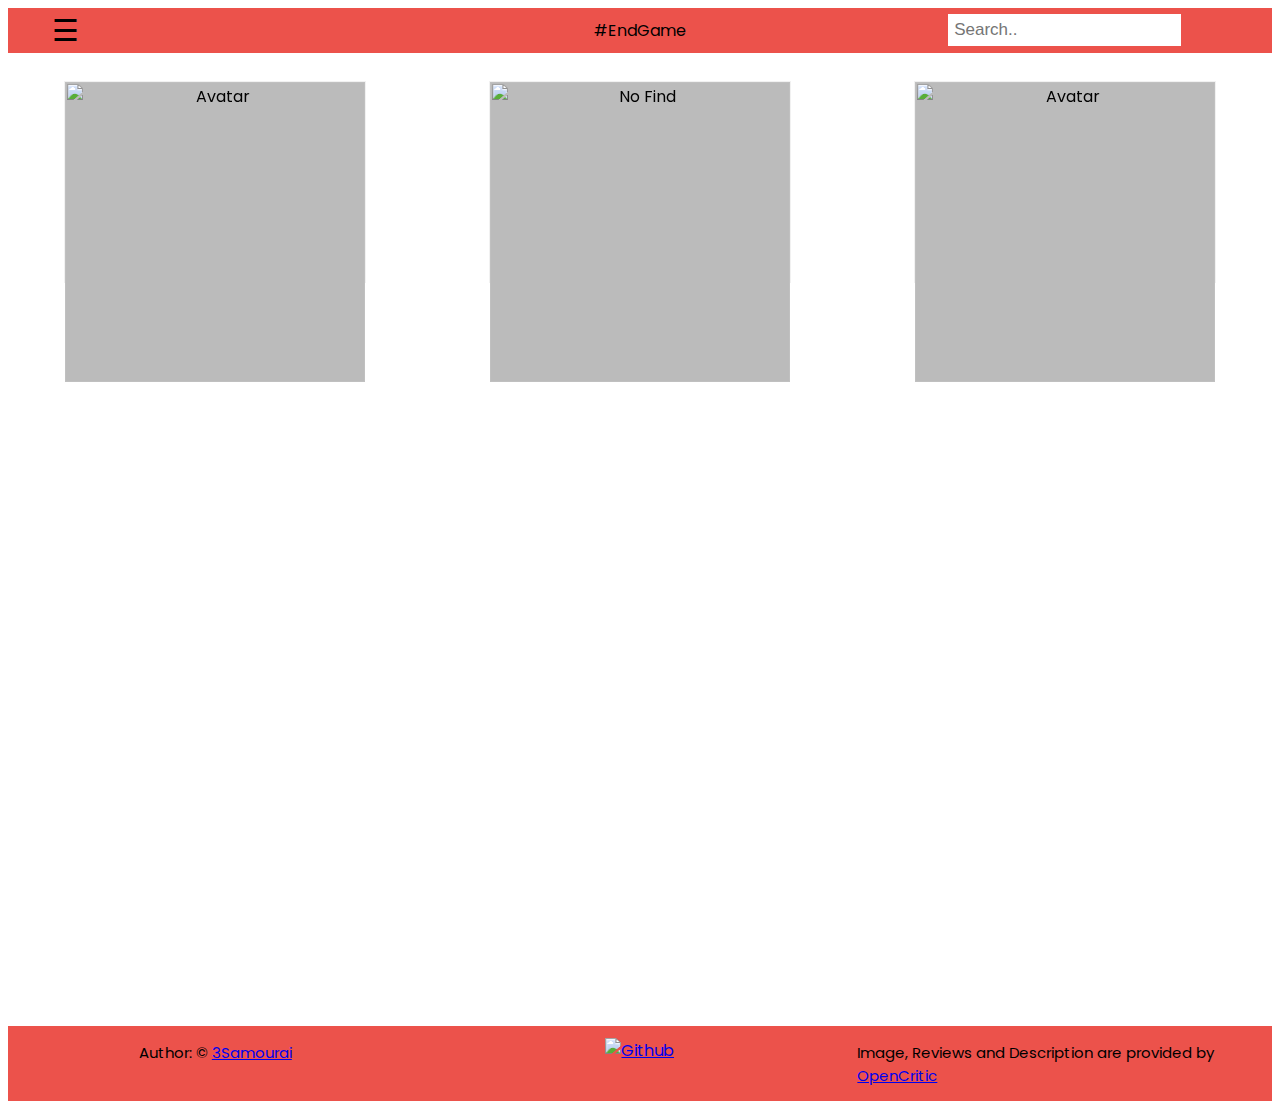
==== Console.html @ 0fd038ab "Update Console.html" ====
<html>
<head>
	<meta charset="UTF-8">
	<link rel="shortcut icon" type="image/x-icon" href="favicon.ico">
	<title>End Game - Consoles</title>
	<meta name="Description" content="Find Information About all New and Old Video Games Consoles">
	<meta name="keywords" content="Games, FlashCard, Steam, Video Games, Nintendo Switch, PS5, Xbox, Consoles">
	<meta name="apple-mobile-web-app-title" content="End Game - Consoles">
	<meta name="application-name" content="End Game - Consoles">
	 <meta name="viewport" content="height=device-height, initial-scale=0"> 
	</head>

<body>
<link href="https://fonts.googleapis.com/css2?family=Poppins:wght@300&display=swap" rel="stylesheet"> 
<style>
	
body {
	font-family: 'Poppins', sans-serif;
}

p {
	font-size: 15px;
}

.editor {
	font-size: 9px;
}
	
 input[type=text] {
  padding: 6px;
  margin-top: 6px;
  font-size: 17px;
  border: none;
}

button {
  float: right;
   margin-top: 6px;
  margin-right: 16px;
  background: #ddd;
  font-size: 17px;
  border: none;
  cursor: pointer;
}

 button:hover {
  background: #ccc;
}

footer {
	 z-index: 1;
  background-color: #EC524B;
  padding-bottom: 30px;

}

.sidenav {
  height: 100%;
  width: 0;
  position: fixed;
  z-index: 1;
  top: 0;
  left: 0;
  background-color: #111;
  overflow-x: hidden;
  transition: 0.5s;
  padding-top: 60px;
}

.sidenav a {
  padding: 8px 8px 8px 32px;
  text-decoration: none;
  font-size: 25px;
  color: #818181;
  display: block;
  transition: 0.3s;
}

.sidenav a:hover {
  color: #f1f1f1;
}

.sidenav .closebtn {
  position: absolute;
  top: 0;
  right: 25px;
  font-size: 36px;
  margin-left: 50px;
}

@media screen and (max-height: 450px) {
  .sidenav {padding-top: 15px;}
  .sidenav a {font-size: 18px;}
}

grid-container {
  display: grid;
  grid-template-columns: 1fr 1fr 1fr;
  grid-auto-rows: 45px;
  grid-gap: 10px;
}

grid-item {
  margin: auto;
}


header {
background-color: #EC524B
}
 /* The flip card container - set the width and height to whatever you want. We have added the border property to demonstrate that the flip itself goes out of the box on hover (remove perspective if you don't want the 3D effect */
.flip-card {
  background-color: transparent;
  width: 300px;
  height: 200px;
  border: 1px solid #f1f1f1;
  perspective: 1000px; /* Remove this if you don't want the 3D effect */
}

/* This container is needed to position the front and back side */
.flip-card-inner {
  position: relative;
  width: 100%;
  height: 100%;
  text-align: center;
  transition: transform 0.8s;
  transform-style: preserve-3d;
}

/* Do an horizontal flip when you move the mouse over the flip box container */
.flip-card:hover .flip-card-inner {
  transform: rotateY(180deg);
}

/* Position the front and back side */
.flip-card-front, .flip-card-back {
  position: absolute;
  width: 100%;
  height: 150%;
  -webkit-backface-visibility: hidden; /* Safari */
  backface-visibility: hidden;
}
/* Style the front side (fallback if image is missing) */
.flip-card-front {
  background-color: #bbb;
  color: black;
}
/* Style the back side */
.flip-card-back {
background-color: #2980b9;
  color: white;
  transform: rotateY(180deg);
} 
</style>
<div id="main">
<header>
<grid-container>
  <grid-item>
<span style="font-size:30px;cursor:pointer;padding-right: 300px;" onclick="openNav()">&#9776; </span>
  </grid-item>
    <grid-item>
<a>#EndGame</a>
  </grid-item>
  <grid-item>
  <form action="/End-Game/search.html">
      <input type="text" placeholder="Search.." name="search">
          </form>
</grid-item>
  </grid-container>
  </header>
<grid-container id="mainContainer" style="margin-top: 27.5px;">
<div id="mySidenav" class="sidenav">
  <a href="javascript:void(0)" class="closebtn" onclick="closeNav()">&times;</a>
     <a href="./index.html">Home</a>
  <a href="./Console.html">Console</a>
  <a href="./TopGames.html">Top Games</a>
</div>
  <grid-item>
 <div class="flip-card">
  <div class="flip-card-inner roundedImage">
    <div class="flip-card-front">
      <img id=oneIMG src="https://live.staticflickr.com/65535/50564842523_c169dd688d_c.jpg" alt="Avatar" style="width:300px;height:300px;">
    </div>
    <div class="flip-card-back" id="oneText">
   <h1 style="font-size: 25px;">PS5</h1>
      <p>11/12/20</p>
      <p>Descrption:</p>
      <p style="font-size: 12px;">The PlayStation 5 has a SDD customized for high-speed data streaming. It has a custom AMD GPU capable of ray tracing, 4K resolution display at up to 120 frames per second, 3D audio effects, and backward compatibility with most PlayStation 4.      <p>Editor:Sony</p>
    </div>
  </div>
</div>
  </grid-item> 
    <grid-item>
<div class="flip-card">
  <div class="flip-card-inner">
    <div class="flip-card-front">
      <img id=twoIMG src="https://news.xbox.com/en-us/wp-content/uploads/sites/2/2020/06/EverythingFuture_HERO.jpg?fit=1920%2C1080" alt="No Find" style="width:300px;height:300px;">
    </div>
    <div class="flip-card-back" id="twoText">
       <h1 style="font-size: 25px;">Xbox Series X</h1>
      <p>11/10/20</p>
      <p>Descrption:</p>
      <p style="font-size: 12px;">Microsoft is prioritizing hardware performance, including support for higher display resolutions (up to 8K resolution) along with frame rates, real-time ray tracing, and use of a high-speed solid-state drive to reduce loading times.</p>
            <p>Editor: Microsoft</p>

    </div>
  </div>
</div> 
  </grid-item>
  <grid-item>
<div class="flip-card">
  <div class="flip-card-inner">
    <div class="flip-card-front">
      <img  id=treeIMG src="https://www.nintendo.com/content/dam/noa/en_US/images/switch/switch-logo.svg" alt="Avatar" style="width:300px;height:300px;">
    </div>
    <div class="flip-card-back" id="treeText">
       <h1 style="font-size: 25px;">Nintendo Switch</h1>
      <p>3/3/17</p>
      <p>Descrption:</p>
      <p style="font-size: 12px;">The Nintendo Switch is a hybrid video game console, consisting of a console unit, a dock, and two Joy-Con controllers. Although it is a hybrid console, Nintendo classifies it as "a home console that you can take with you on the go".</p>
            <p>Editor: Nintendo</p>

    </div>
  </div>
</div> 
  </grid-item>
  </grid-container>
 <footer style="margin-top: 900px;">
	   <grid-container>
<grid-item>
  <p>Author: © <a href="https://github.com/3Samourai/End-Game">3Samourai</a></p>
  </grid-item>
  <grid-item name="Network Link">
  <a href="https://github.com/3Samourai/End-Game/" style="
    background: rgba(255,255,255,0);"><img src="https://raw.githubusercontent.com/3Samourai/End-Game/main/GitHub-Mark-64px.png" alt="Github" style="
    padding-top: 5px;"/></a>
  </grid-item>
  <grid-item>
  <p>Image, Reviews and Description are provided by <a href="https://opencritic.com/">OpenCritic</a></p>
  </grid-item>
  </grid-container>

</footer> 
    </div>
    
<script>
	
	/*SmartPhone Alert*/
	if(window.innerHeight > window.innerWidth){
    alert("Please use Landscape!");
}

	
	/*Start of IMG Element*/
	var  oneIMG = document.getElementById("oneIMG")
	var  twoIMG = document.getElementById("twoIMG")
	var  treeIMG = document.getElementById("treeIMG")
	var  fourIMG = document.getElementById("fourIMG")
	var  fiveIMG = document.getElementById("fiveIMG")
	var  sixIMG = document.getElementById("sixIMG")
	var  sevenIMG = document.getElementById("sevenIMG")
	var  eightIMG = document.getElementById("eightIMG")
	var  nineIMG = document.getElementById("nineIMG")
	/*End of IMG Element*/
	
	/*Start of Text Element*/
var  oneText = document.getElementById("oneText");
		var oneChild = oneText.children;
var  twoText = document.getElementById("twoText");
		var twoChild = twoText.children;
var  treeText = document.getElementById("treeText");
		var treeChild = treeText.children;
var  fourText = document.getElementById("fourText");
		var fourChild = fourText.children;
var  fiveText = document.getElementById("fiveText");
		var fiveChild = fiveText.children;
var  sixText = document.getElementById("sixText");
		var sixChild = sixText.children;
var  sevenText = document.getElementById("sevenText");
		var sevenChild = sevenText.children;
var  eightText = document.getElementById("eightText");
		var eightChild = eightText.children;
var  nineText = document.getElementById("nineText");
		var nineChild = nineText.children;
    /*End of Text Element*/



function openNav() {
  document.getElementById("mySidenav").style.width = "250px";
  document.getElementById("main").style.marginLeft = "250px";
}

function closeNav() {
  document.getElementById("mySidenav").style.width = "0";
  document.getElementById("main").style.marginLeft = "0";
} 
 /*Code of 3Samourai*/
</script>
</body>
</html>
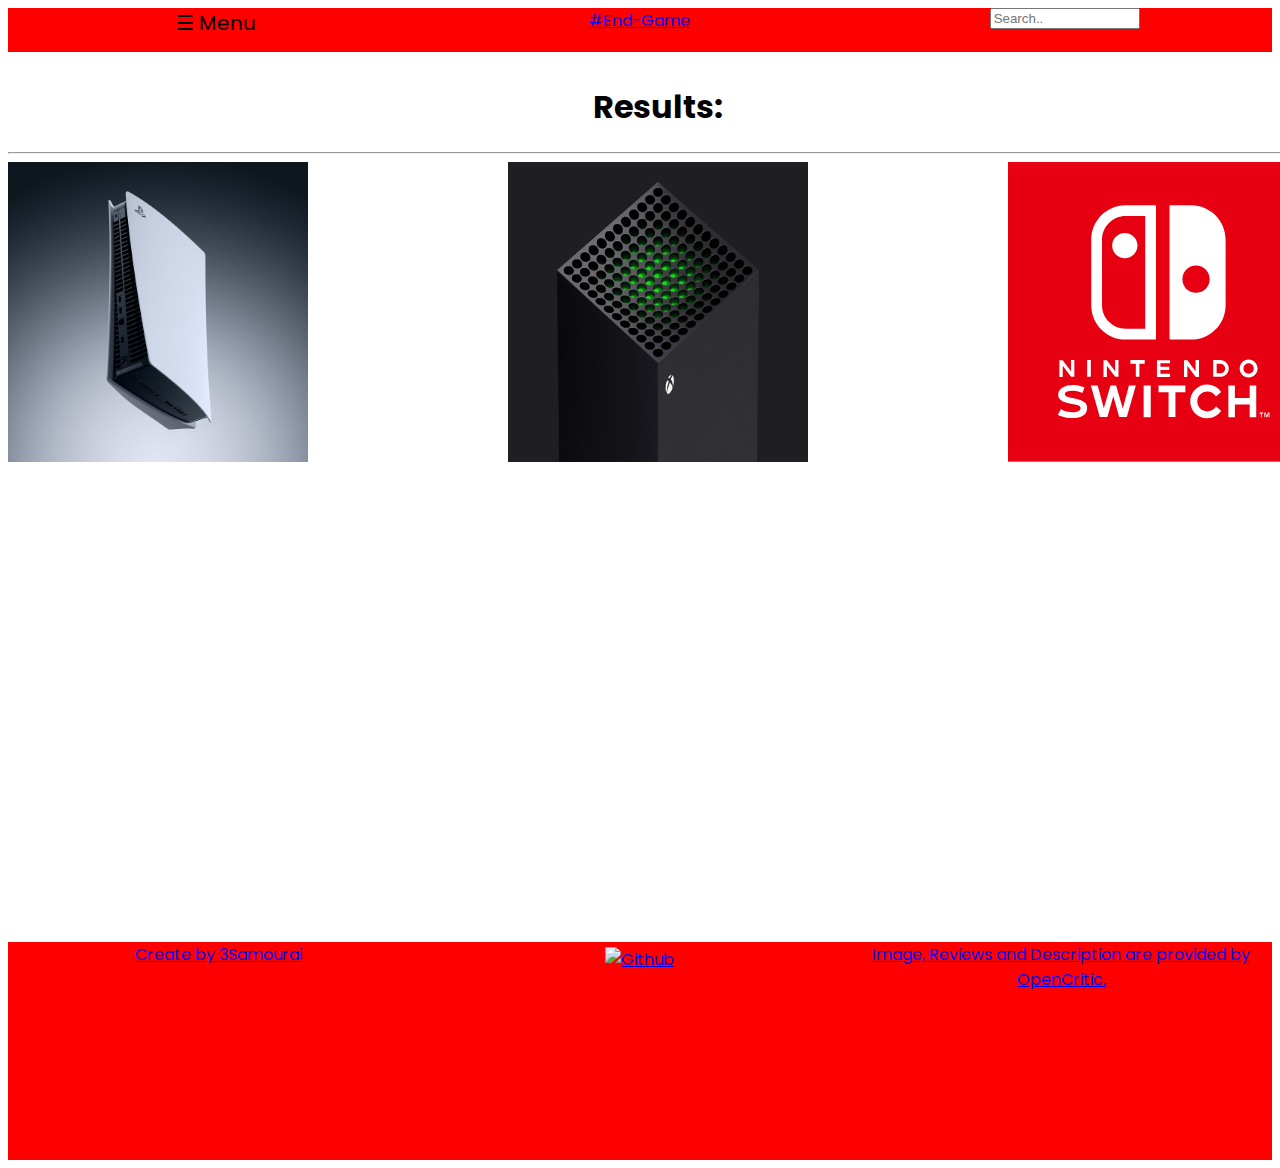
==== commit 0f6e7eeb: "Update Console.html" ====
--- a/Console.html
+++ b/Console.html
@@ -1,58 +1,178 @@
-
-<html>
+<html lang="en-US">
 <head>
-	<meta charset="UTF-8">
+  <link href="https://fonts.googleapis.com/css2?family=Poppins:wght@300&amp;display=swap" rel="stylesheet">
+  <meta name="viewport" content="width=device-width, initial-scale=1.0">
+  <meta charset="UTF-8">
+  <link rel="canonical" href="https://3samourai.github.io/End-Game/console.html">
 	<link rel="shortcut icon" type="image/x-icon" href="favicon.ico">
-	<title>End Game - Consoles</title>
-	<meta name="Description" content="Find Information About all New and Old Video Games Consoles">
-	<meta name="keywords" content="Games, FlashCard, Steam, Video Games, Nintendo Switch, PS5, Xbox, Consoles">
-	<meta name="apple-mobile-web-app-title" content="End Game - Consoles">
-	<meta name="application-name" content="End Game - Consoles">
-	 <meta name="viewport" content="height=device-height, initial-scale=0"> 
-	</head>
-
+  <title>Console Finder - End Game</title>
+  <meta name="description" content="Find Information About all New and Old Games Console">
+	<meta name="keywords" content="Games, FlashCard, Steam, Video Games, GOG, PS5, Xbox, Fortnite, video games for xbox one, video games for ps4, video games for ps4">
+	<meta name="apple-mobile-web-app-title" content="End Game">
+	<meta name="application-name" content="End Game">
+	<meta id="page-meta-twitter:title" name="twitter:title" property="twitter:title" content="#EndGame">
+	<meta id="page-meta-twitter:description" name="twitter:description" property="twitter:description" content="Find Information About all New and Old Games">
+		</head>
 <body>
-<link href="https://fonts.googleapis.com/css2?family=Poppins:wght@300&display=swap" rel="stylesheet"> 
 <style>
-	
-body {
+    body {
 	font-family: 'Poppins', sans-serif;
 }
 
-p {
-	font-size: 15px;
-}
-
-.editor {
-	font-size: 9px;
-}
-	
- input[type=text] {
-  padding: 6px;
-  margin-top: 6px;
-  font-size: 17px;
-  border: none;
-}
-
-button {
-  float: right;
-   margin-top: 6px;
-  margin-right: 16px;
-  background: #ddd;
-  font-size: 17px;
-  border: none;
-  cursor: pointer;
-}
-
- button:hover {
-  background: #ccc;
-}
-
-footer {
-	 z-index: 1;
-  background-color: #EC524B;
-  padding-bottom: 30px;
-
+.grid-container {
+  display: grid;
+  grid-template-columns: repeat(4, 1fr);
+  grid-template-rows: 0.2fr 4fr 1fr;
+  gap: 10px 10px;
+  grid-template-areas:
+    "Header Header Header Header"
+    "body body body body"
+    "footer footer footer footer";
+}
+
+.Header { 
+	grid-area: Header; 
+	background-color: red;
+}
+
+.body { 
+    grid-area: body; 
+    margin-bottom: 170px;
+}
+
+.footer { 
+  grid-area: footer; 
+  background-color: red;
+  padding: 0.7fr;
+
+  }
+
+@media screen and (max-width: 950px) {
+.grid-container {
+       grid-template-columns: 1fr;
+      grid-template-rows: 1fr;
+      grid-template-areas:
+    "Header"
+    "body"
+    "footer";
+  }
+}
+
+/*Start header*/
+.gridHeader {
+	  display: grid;
+  grid-template-columns: repeat(3, 1fr);
+  grid-template-rows: 1fr;
+  gap: 10px 10px;
+  grid-template-areas:
+    "Menu Logo Search";
+    text-align: center; 
+
+}
+
+.menu { grid-area: Menu; }
+.logo { grid-area: Logo; }
+.search { grid-area: Search; }
+
+@media screen and (max-width: 500px) {
+ .gridHeader {
+       grid-template-columns: 1fr;
+      grid-template-areas:
+    "Logo"
+    "Menu"
+    "Search";
+  }
+}
+/*End Header*/
+/*Start Body*/
+.gridBody {
+	  display: grid;
+       grid-template-columns: 1fr;
+  grid-template-rows: 1fr;
+  gap: 0px 0px;
+  grid-template-areas:
+    "Tile";
+    text-align: center; 
+
+}
+.tile { grid-area: Tile; }
+/*End Body*/
+
+/*Start Footer*/
+.gridFooter {
+	  display: grid;
+  grid-template-columns: repeat(3, 1fr);
+  grid-template-rows: 1fr;
+  gap: 0px 0px;
+  grid-template-areas:
+    "User Logo Credit";
+    text-align: center; 
+
+}
+.user { grid-area: User; }
+.credit { grid-area: Credit; }
+
+@media screen and (max-width: 500px) {
+ .gridFooter {
+       grid-template-columns: 1fr;
+      grid-template-areas:
+    "User"
+    "Logo"
+    "Credit";
+  }
+}
+/*End Footer*/
+.center {
+   display: grid;
+   place-items: center;
+}
+/*Start Tile*/
+
+.gridTile {
+	  display: grid;
+  grid-template-columns: repeat(3, 1fr);
+  grid-template-rows: 1fr;
+  gap: 200px 200px;
+  text-align: center; 
+  place-items: center;
+
+  grid-template-areas:
+    "Tile1 Tile2 Tile3"
+    "Tile4 Tile5 Tile6"
+    "Tile7 Tile8 Tile9";
+}
+.tile1 { grid-area: Tile1; }
+.tile2 { grid-area: Tile2; }
+.tile3 { grid-area: Tile3; }
+.tile4 { grid-area: Tile4; }
+.tile5 { grid-area: Tile5; }
+.tile6 { grid-area: Tile6; }
+.tile7 { grid-area: Tile7; }
+.tile8 { grid-area: Tile8; }
+.tile9 { grid-area: Tile9; }
+
+@media screen and (max-width: 950px) {
+ .gridtile {
+       grid-template-columns: 1fr;
+       grid-template-rows: 1fr;
+      grid-template-areas:
+    "Tile1"
+    "Tile2"
+    "Tile3"
+    "Tile4"
+    "Tile5"
+    "Tile6"
+    "Tile7" 
+    "Tile8"
+    "Tile9";
+  }
+}
+
+/*End Tile*/
+/*Start Menu*/
+@media screen and (max-height: 450px) {
+  .sidenav {padding-top: 15px;}
+  .sidenav a {font-size: 18px;}
 }
 
 .sidenav {
@@ -88,33 +208,22 @@
   font-size: 36px;
   margin-left: 50px;
 }
-
-@media screen and (max-height: 450px) {
-  .sidenav {padding-top: 15px;}
-  .sidenav a {font-size: 18px;}
-}
-
-grid-container {
-  display: grid;
-  grid-template-columns: 1fr 1fr 1fr;
-  grid-auto-rows: 45px;
-  grid-gap: 10px;
-}
-
-grid-item {
-  margin: auto;
-}
-
-
-header {
-background-color: #EC524B
-}
- /* The flip card container - set the width and height to whatever you want. We have added the border property to demonstrate that the flip itself goes out of the box on hover (remove perspective if you don't want the 3D effect */
+/*End Menu*/
+
+.unselectable {
+    -webkit-touch-callout: none;
+    -webkit-user-select: none;
+    -khtml-user-select: none;
+    -moz-user-select: none;
+    -ms-user-select: none;
+    user-select: none;
+}
+
+/* The flip card container - set the width and height to whatever you want. We have added the border property to demonstrate that the flip itself goes out of the box on hover (remove perspective if you don't want the 3D effect */
 .flip-card {
   background-color: transparent;
   width: 300px;
   height: 200px;
-  border: 1px solid #f1f1f1;
   perspective: 1000px; /* Remove this if you don't want the 3D effect */
 }
 
@@ -153,150 +262,98 @@
   transform: rotateY(180deg);
 } 
 </style>
-<div id="main">
-<header>
-<grid-container>
-  <grid-item>
-<span style="font-size:30px;cursor:pointer;padding-right: 300px;" onclick="openNav()">&#9776; </span>
-  </grid-item>
-    <grid-item>
-<a>#EndGame</a>
-  </grid-item>
-  <grid-item>
-  <form action="/End-Game/search.html">
-      <input type="text" placeholder="Search.." name="search">
-          </form>
-</grid-item>
-  </grid-container>
-  </header>
-<grid-container id="mainContainer" style="margin-top: 27.5px;">
-<div id="mySidenav" class="sidenav">
-  <a href="javascript:void(0)" class="closebtn" onclick="closeNav()">&times;</a>
-     <a href="./index.html">Home</a>
-  <a href="./Console.html">Console</a>
-  <a href="./TopGames.html">Top Games</a>
+<div class="grid-container">
+    <div class="Header">
+        <header class="gridHeader">
+            <a class="menu"><span onclick="openNav()" style="font-size: 20px;" class="unselectable">&#9776; Menu </span>
+        </a>
+            <a class="logo" href="https://3samourai.github.io/End-Game/">#End-Game</a>
+            <form class="search" action="/End-Game/search.html">
+          <input style="width: 150px;"
+          type="text" placeholder="Search.." name="search">
+              </form>
+      </header>
+      <div id="mySidenav" class="sidenav">
+        <a href="javascript:void(0)" class="closebtn" onclick="closeNav()">&times;</a>
+          <a href="./index.html">Home</a>
+        <a href="./Console.html">Console</a>
+        <a href="./TopGames.html">Top Games</a>
+       </div>
+    </div>
+    <div class="body">
+        <div class="gridBody">
+            <div class="tile">
+                <h1 class="center"><bold>Results: </bold></h1>
+                <hr class="rounded"/>
+          <div class="gridTile "> 
+            <div class="flip-card tile1">
+                <div class="flip-card-inner roundedImage">
+                  <div class="flip-card-front">
+                    <img id=oneIMG alt="Loading" style="width:300px;height:300px;" src="/icon/ps5.jpg">
+                  </div>
+                  <div class="flip-card-back" id="oneText">
+                 <h1 style="font-size: 25px;">PS5</h1>
+                 <p>11/12/20</p>
+                 <p>Descrption:</p>
+                    <p style="font-size: 12px;">The PlayStation 5 has a SDD customized for high-speed data streaming. It has a custom AMD GPU capable of ray tracing, 4K resolution display at up to 120 frames per second, 3D audio effects, and backward compatibility with most PlayStation 4.      
+                    <p>Editor:Sony</p>
+
+                  </div>
+                </div>
+              </div>
+              <div class="flip-card tile2">
+                <div class="flip-card-inner roundedImage">
+                  <div class="flip-card-front">
+                    <img id=twoIMG alt="Loading" style="width:300px;height:300px;" src="/icon/xsx.jpg">
+                  </div>
+                  <div class="flip-card-back" id="twoText">
+                    <h1 style="font-size: 25px;">Xbox Series X</h1>
+                    <p>11/10/20</p>
+                    <p>Descrption:</p>
+                    <p style="font-size: 12px;">Microsoft is prioritizing hardware performance, including support for higher display resolutions (up to 8K resolution) along with frame rates, real-time ray tracing, and use of a high-speed solid-state drive to reduce loading times.</p>
+                          <p>Editor: Microsoft</p>
+                  </div>
+                </div>
+              </div>
+              <div class="flip-card tile3">
+                <div class="flip-card-inner roundedImage">
+                  <div class="flip-card-front">
+                    <img id=treeIMG alt="Loading" style="width:300px;height:300px;" src="/icon/switch.svg">
+                  </div>
+                  <div class="flip-card-back" id="treeText">
+                    <h1 style="font-size: 25px;">Nintendo Switch</h1>
+                    <p>3/3/17</p>
+                    <p>Descrption:</p>
+                    <p style="font-size: 12px;">The Nintendo Switch is a hybrid video game console, consisting of a console unit, a dock, and two Joy-Con controllers. Although it is a hybrid console, Nintendo classifies it as "a home console that you can take with you on the go".</p>
+                          <p>Editor: Nintendo</p>
+              
+                  </div>
+                </div>
+              </div>
+            </div>
+            </div>
+            
+            </div>
+         
+            </div>
+            <div class="footer">
+                <footer class="gridFooter">
+                     <a class="user" href="https://github.com/3Samourai/">Create by 3Samourai</a>
+                     <a href="https://github.com/3Samourai/End-Game/" class="logo" style="
+              background: rgba(255,255,255,0);"><img src="https://raw.githubusercontent.com/3Samourai/End-Game/main/GitHub-Mark-64px.png" alt="Github" style="
+              padding-top: 5px;"/></a>
+                    <a class="credit" href="https://opencritic.com/">Image, Reviews and Description are provided by OpenCritic.</a>
+            </div>
 </div>
-  <grid-item>
- <div class="flip-card">
-  <div class="flip-card-inner roundedImage">
-    <div class="flip-card-front">
-      <img id=oneIMG src="https://live.staticflickr.com/65535/50564842523_c169dd688d_c.jpg" alt="Avatar" style="width:300px;height:300px;">
-    </div>
-    <div class="flip-card-back" id="oneText">
-   <h1 style="font-size: 25px;">PS5</h1>
-      <p>11/12/20</p>
-      <p>Descrption:</p>
-      <p style="font-size: 12px;">The PlayStation 5 has a SDD customized for high-speed data streaming. It has a custom AMD GPU capable of ray tracing, 4K resolution display at up to 120 frames per second, 3D audio effects, and backward compatibility with most PlayStation 4.      <p>Editor:Sony</p>
-    </div>
-  </div>
-</div>
-  </grid-item> 
-    <grid-item>
-<div class="flip-card">
-  <div class="flip-card-inner">
-    <div class="flip-card-front">
-      <img id=twoIMG src="https://news.xbox.com/en-us/wp-content/uploads/sites/2/2020/06/EverythingFuture_HERO.jpg?fit=1920%2C1080" alt="No Find" style="width:300px;height:300px;">
-    </div>
-    <div class="flip-card-back" id="twoText">
-       <h1 style="font-size: 25px;">Xbox Series X</h1>
-      <p>11/10/20</p>
-      <p>Descrption:</p>
-      <p style="font-size: 12px;">Microsoft is prioritizing hardware performance, including support for higher display resolutions (up to 8K resolution) along with frame rates, real-time ray tracing, and use of a high-speed solid-state drive to reduce loading times.</p>
-            <p>Editor: Microsoft</p>
-
-    </div>
-  </div>
-</div> 
-  </grid-item>
-  <grid-item>
-<div class="flip-card">
-  <div class="flip-card-inner">
-    <div class="flip-card-front">
-      <img  id=treeIMG src="https://www.nintendo.com/content/dam/noa/en_US/images/switch/switch-logo.svg" alt="Avatar" style="width:300px;height:300px;">
-    </div>
-    <div class="flip-card-back" id="treeText">
-       <h1 style="font-size: 25px;">Nintendo Switch</h1>
-      <p>3/3/17</p>
-      <p>Descrption:</p>
-      <p style="font-size: 12px;">The Nintendo Switch is a hybrid video game console, consisting of a console unit, a dock, and two Joy-Con controllers. Although it is a hybrid console, Nintendo classifies it as "a home console that you can take with you on the go".</p>
-            <p>Editor: Nintendo</p>
-
-    </div>
-  </div>
-</div> 
-  </grid-item>
-  </grid-container>
- <footer style="margin-top: 900px;">
-	   <grid-container>
-<grid-item>
-  <p>Author: © <a href="https://github.com/3Samourai/End-Game">3Samourai</a></p>
-  </grid-item>
-  <grid-item name="Network Link">
-  <a href="https://github.com/3Samourai/End-Game/" style="
-    background: rgba(255,255,255,0);"><img src="https://raw.githubusercontent.com/3Samourai/End-Game/main/GitHub-Mark-64px.png" alt="Github" style="
-    padding-top: 5px;"/></a>
-  </grid-item>
-  <grid-item>
-  <p>Image, Reviews and Description are provided by <a href="https://opencritic.com/">OpenCritic</a></p>
-  </grid-item>
-  </grid-container>
-
-</footer> 
-    </div>
-    
 <script>
-	
-	/*SmartPhone Alert*/
-	if(window.innerHeight > window.innerWidth){
-    alert("Please use Landscape!");
-}
-
-	
-	/*Start of IMG Element*/
-	var  oneIMG = document.getElementById("oneIMG")
-	var  twoIMG = document.getElementById("twoIMG")
-	var  treeIMG = document.getElementById("treeIMG")
-	var  fourIMG = document.getElementById("fourIMG")
-	var  fiveIMG = document.getElementById("fiveIMG")
-	var  sixIMG = document.getElementById("sixIMG")
-	var  sevenIMG = document.getElementById("sevenIMG")
-	var  eightIMG = document.getElementById("eightIMG")
-	var  nineIMG = document.getElementById("nineIMG")
-	/*End of IMG Element*/
-	
-	/*Start of Text Element*/
-var  oneText = document.getElementById("oneText");
-		var oneChild = oneText.children;
-var  twoText = document.getElementById("twoText");
-		var twoChild = twoText.children;
-var  treeText = document.getElementById("treeText");
-		var treeChild = treeText.children;
-var  fourText = document.getElementById("fourText");
-		var fourChild = fourText.children;
-var  fiveText = document.getElementById("fiveText");
-		var fiveChild = fiveText.children;
-var  sixText = document.getElementById("sixText");
-		var sixChild = sixText.children;
-var  sevenText = document.getElementById("sevenText");
-		var sevenChild = sevenText.children;
-var  eightText = document.getElementById("eightText");
-		var eightChild = eightText.children;
-var  nineText = document.getElementById("nineText");
-		var nineChild = nineText.children;
-    /*End of Text Element*/
-
-
-
-function openNav() {
-  document.getElementById("mySidenav").style.width = "250px";
-  document.getElementById("main").style.marginLeft = "250px";
-}
-
-function closeNav() {
-  document.getElementById("mySidenav").style.width = "0";
-  document.getElementById("main").style.marginLeft = "0";
-} 
- /*Code of 3Samourai*/
+ function openNav() {
+    document.getElementById("mySidenav").style.width = "250px";
+    document.getElementById("main").style.marginLeft = "250px";
+  }
+  
+  function closeNav() {
+    document.getElementById("mySidenav").style.width = "0";
+    document.getElementById("main").style.marginLeft = "0";
+  } 
 </script>
 </body>
-</html>
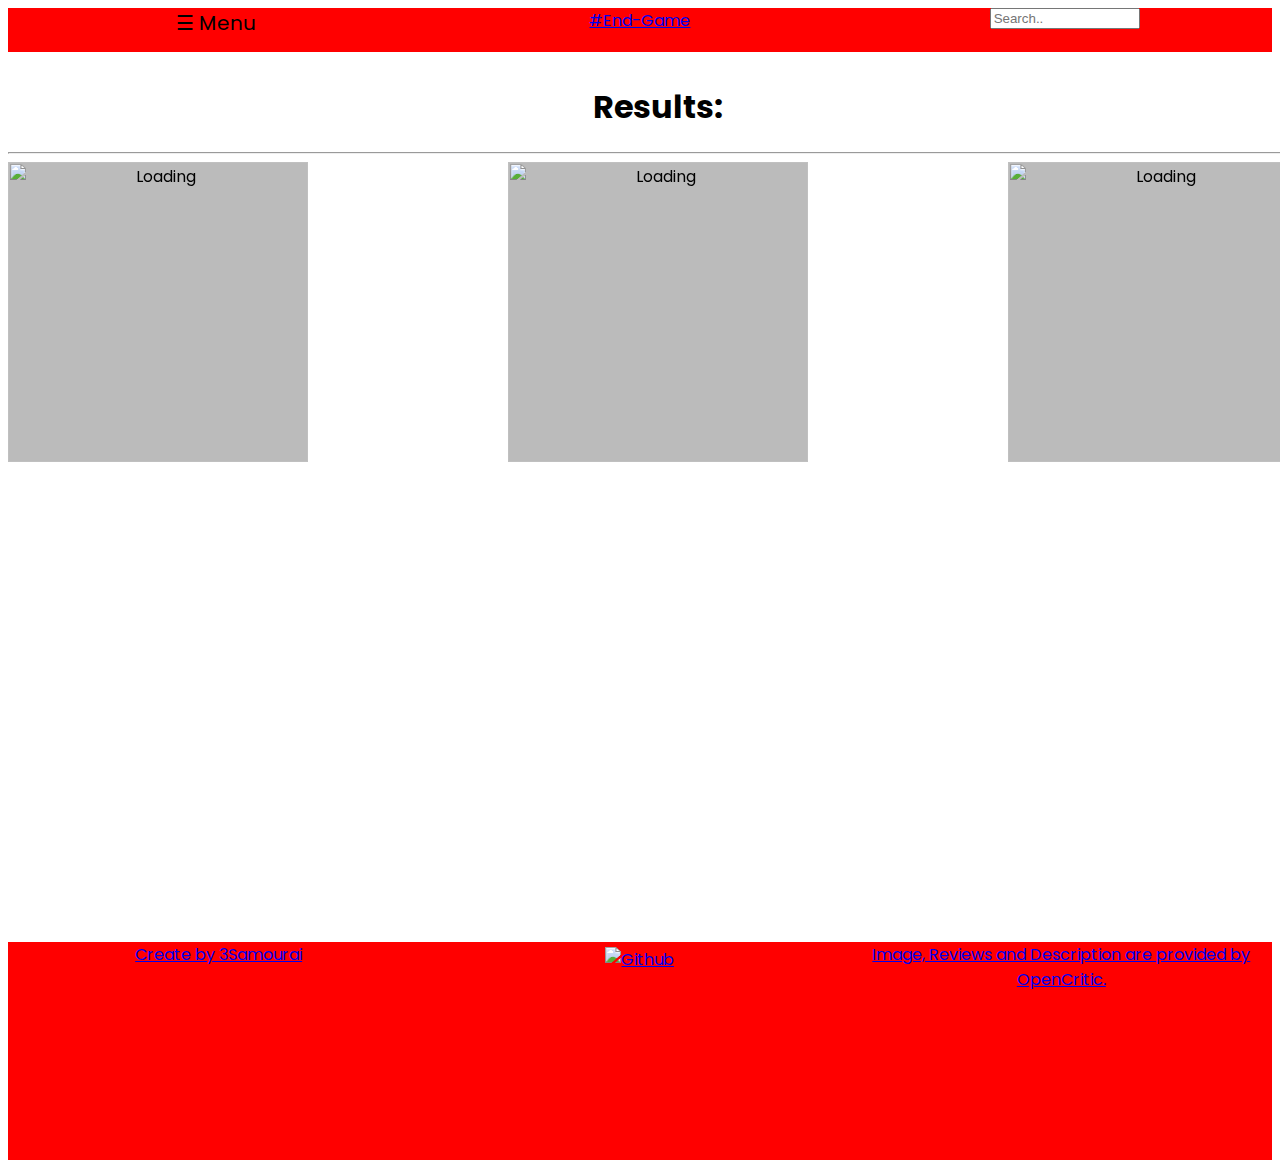
==== commit 1c0448b3: "Update Console.html" ====
--- a/Console.html
+++ b/Console.html
@@ -289,7 +289,7 @@
             <div class="flip-card tile1">
                 <div class="flip-card-inner roundedImage">
                   <div class="flip-card-front">
-                    <img id=oneIMG alt="Loading" style="width:300px;height:300px;" src="/icon/ps5.jpg">
+                    <img id=oneIMG alt="Loading" style="width:300px;height:300px;" src="End-Game/icon/ps5.jpg">
                   </div>
                   <div class="flip-card-back" id="oneText">
                  <h1 style="font-size: 25px;">PS5</h1>
@@ -304,7 +304,7 @@
               <div class="flip-card tile2">
                 <div class="flip-card-inner roundedImage">
                   <div class="flip-card-front">
-                    <img id=twoIMG alt="Loading" style="width:300px;height:300px;" src="/icon/xsx.jpg">
+                    <img id=twoIMG alt="Loading" style="width:300px;height:300px;" src="End-Game/icon/xsx.jpg">
                   </div>
                   <div class="flip-card-back" id="twoText">
                     <h1 style="font-size: 25px;">Xbox Series X</h1>
@@ -318,7 +318,7 @@
               <div class="flip-card tile3">
                 <div class="flip-card-inner roundedImage">
                   <div class="flip-card-front">
-                    <img id=treeIMG alt="Loading" style="width:300px;height:300px;" src="/icon/switch.svg">
+                    <img id=treeIMG alt="Loading" style="width:300px;height:300px;" src="End-Game/icon/switch.svg">
                   </div>
                   <div class="flip-card-back" id="treeText">
                     <h1 style="font-size: 25px;">Nintendo Switch</h1>
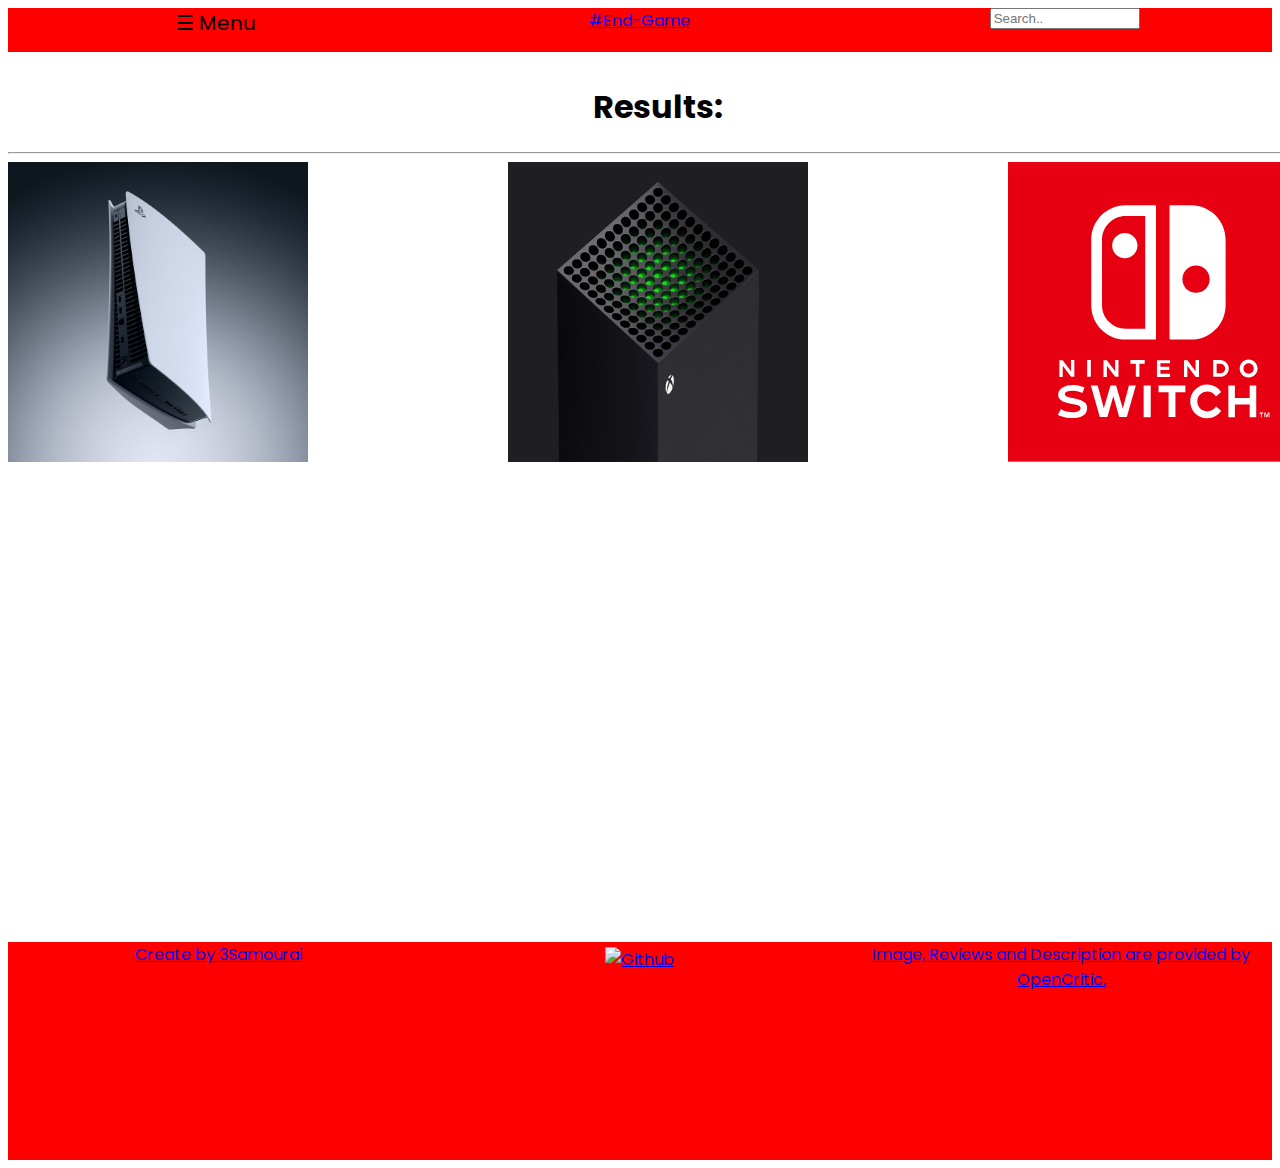
==== commit 672f904e: "Update Console.html" ====
--- a/Console.html
+++ b/Console.html
@@ -289,7 +289,7 @@
             <div class="flip-card tile1">
                 <div class="flip-card-inner roundedImage">
                   <div class="flip-card-front">
-                    <img id=oneIMG alt="Loading" style="width:300px;height:300px;" src="End-Game/icon/ps5.jpg">
+                    <img id=oneIMG alt="Loading" style="width:300px;height:300px;" src="icon/ps5.jpg">
                   </div>
                   <div class="flip-card-back" id="oneText">
                  <h1 style="font-size: 25px;">PS5</h1>
@@ -304,7 +304,7 @@
               <div class="flip-card tile2">
                 <div class="flip-card-inner roundedImage">
                   <div class="flip-card-front">
-                    <img id=twoIMG alt="Loading" style="width:300px;height:300px;" src="End-Game/icon/xsx.jpg">
+                    <img id=twoIMG alt="Loading" style="width:300px;height:300px;" src="icon/xsx.jpg">
                   </div>
                   <div class="flip-card-back" id="twoText">
                     <h1 style="font-size: 25px;">Xbox Series X</h1>
@@ -318,7 +318,7 @@
               <div class="flip-card tile3">
                 <div class="flip-card-inner roundedImage">
                   <div class="flip-card-front">
-                    <img id=treeIMG alt="Loading" style="width:300px;height:300px;" src="End-Game/icon/switch.svg">
+                    <img id=treeIMG alt="Loading" style="width:300px;height:300px;" src="icon/switch.svg">
                   </div>
                   <div class="flip-card-back" id="treeText">
                     <h1 style="font-size: 25px;">Nintendo Switch</h1>
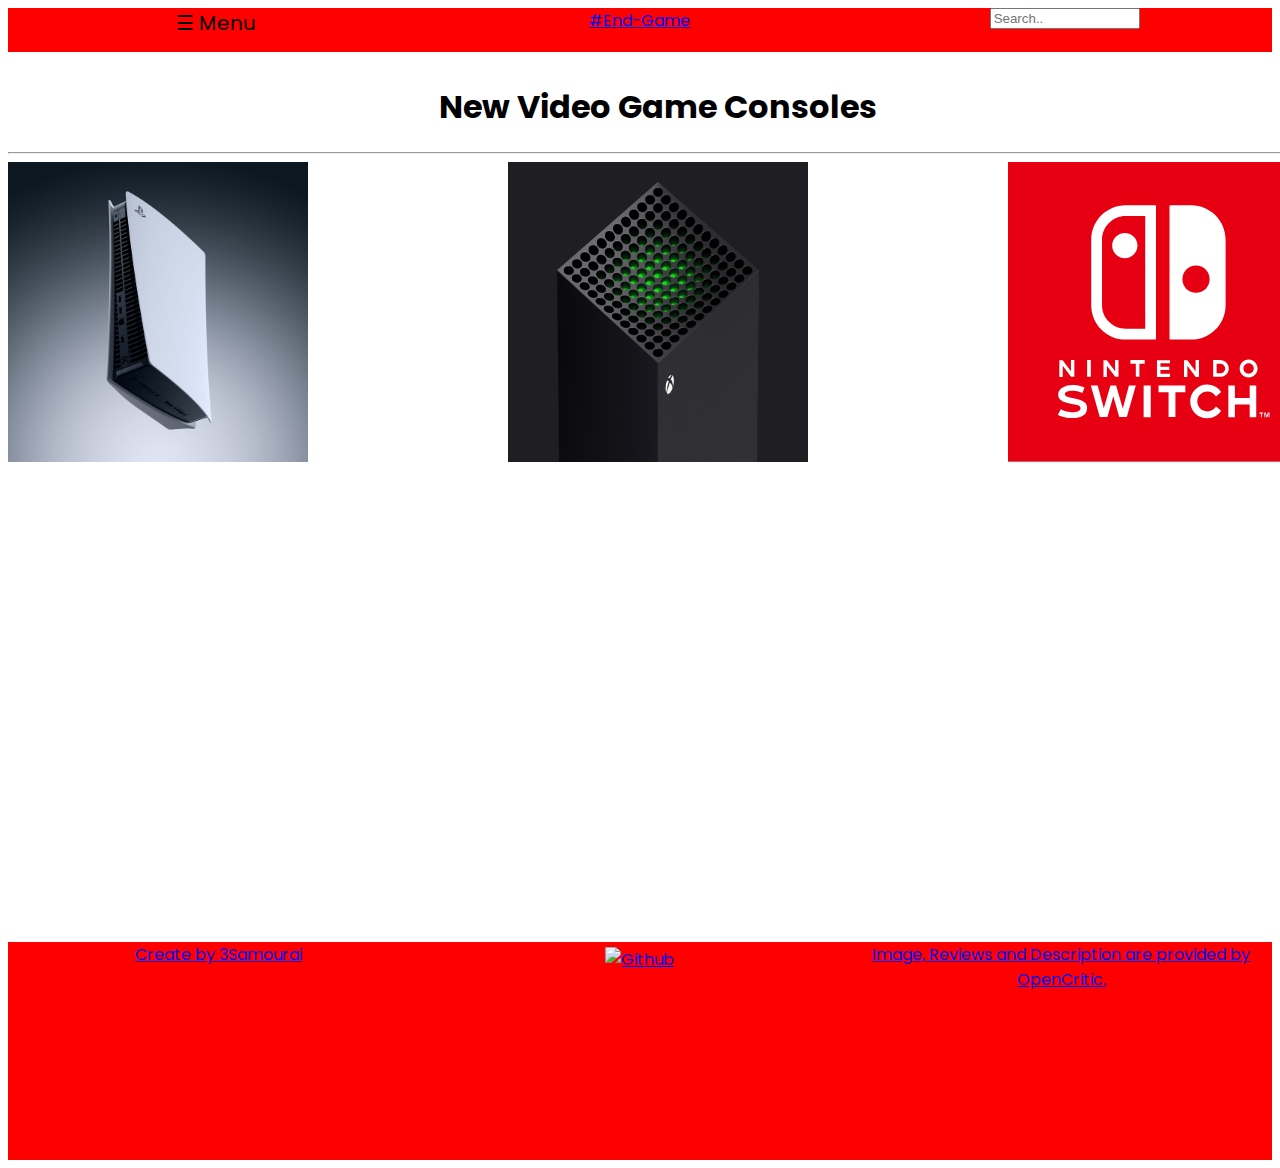
==== commit 2fbcfeb7: "Update Console.html" ====
--- a/Console.html
+++ b/Console.html
@@ -283,7 +283,7 @@
     <div class="body">
         <div class="gridBody">
             <div class="tile">
-                <h1 class="center"><bold>Results: </bold></h1>
+                <h1 class="center"><bold>New Video Game Consoles</bold></h1>
                 <hr class="rounded"/>
           <div class="gridTile "> 
             <div class="flip-card tile1">
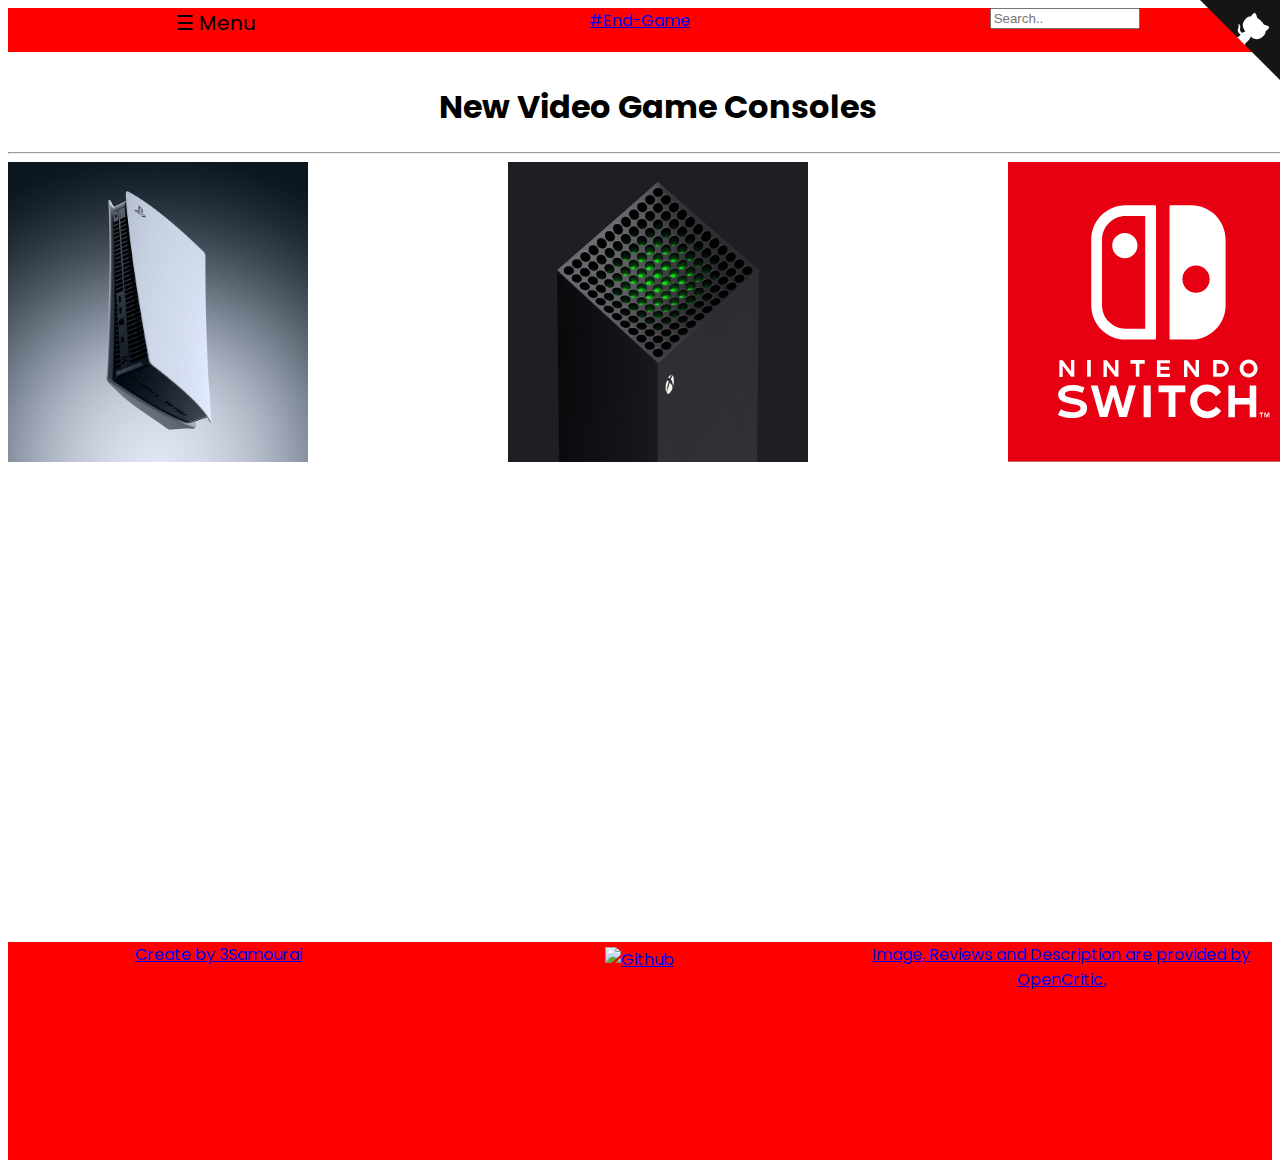
==== commit bfffc6a4: "Update Console.html" ====
--- a/Console.html
+++ b/Console.html
@@ -3,15 +3,15 @@
   <link href="https://fonts.googleapis.com/css2?family=Poppins:wght@300&amp;display=swap" rel="stylesheet">
   <meta name="viewport" content="width=device-width, initial-scale=1.0">
   <meta charset="UTF-8">
-  <link rel="canonical" href="https://3samourai.github.io/End-Game/console.html">
+  <link rel="canonical" href="https://3samourai.github.io/End-Game/Console.html">
 	<link rel="shortcut icon" type="image/x-icon" href="favicon.ico">
   <title>Console Finder - End Game</title>
-  <meta name="description" content="Find Information About all New and Old Games Console">
+  	<meta name="description" content="Find Information About all New and Old Games Console in The Console Finder">
 	<meta name="keywords" content="Games, FlashCard, Steam, Video Games, GOG, PS5, Xbox, Fortnite, video games for xbox one, video games for ps4, video games for ps4">
-	<meta name="apple-mobile-web-app-title" content="End Game">
-	<meta name="application-name" content="End Game">
+	<meta name="apple-mobile-web-app-title" content="End Game - Console Finder">
+	<meta name="application-name" content="End Game - Console Finder">
 	<meta id="page-meta-twitter:title" name="twitter:title" property="twitter:title" content="#EndGame">
-	<meta id="page-meta-twitter:description" name="twitter:description" property="twitter:description" content="Find Information About all New and Old Games">
+	<meta id="page-meta-twitter:description" name="twitter:description" property="twitter:description" content="Find Information About all New and Old Games Console">
 		</head>
 <body>
 <style>
@@ -345,6 +345,7 @@
                     <a class="credit" href="https://opencritic.com/">Image, Reviews and Description are provided by OpenCritic.</a>
             </div>
 </div>
+		<a href="https://github.com/3Samourai/End-Game/" class="github-corner" aria-label="View source on GitHub"><svg width="80" height="80" viewBox="0 0 250 250" style="fill:#151513; color:#fff; position: absolute; top: 0; border: 0; right: 0;" aria-hidden="true"><path d="M0,0 L115,115 L130,115 L142,142 L250,250 L250,0 Z"></path><path d="M128.3,109.0 C113.8,99.7 119.0,89.6 119.0,89.6 C122.0,82.7 120.5,78.6 120.5,78.6 C119.2,72.0 123.4,76.3 123.4,76.3 C127.3,80.9 125.5,87.3 125.5,87.3 C122.9,97.6 130.6,101.9 134.4,103.2" fill="currentColor" style="transform-origin: 130px 106px;" class="octo-arm"></path><path d="M115.0,115.0 C114.9,115.1 118.7,116.5 119.8,115.4 L133.7,101.6 C136.9,99.2 139.9,98.4 142.2,98.6 C133.8,88.0 127.5,74.4 143.8,58.0 C148.5,53.4 154.0,51.2 159.7,51.0 C160.3,49.4 163.2,43.6 171.4,40.1 C171.4,40.1 176.1,42.5 178.8,56.2 C183.1,58.6 187.2,61.8 190.9,65.4 C194.5,69.0 197.7,73.2 200.1,77.6 C213.8,80.2 216.3,84.9 216.3,84.9 C212.7,93.1 206.9,96.0 205.4,96.6 C205.1,102.4 203.0,107.8 198.3,112.5 C181.9,128.9 168.3,122.5 157.7,114.1 C157.9,116.9 156.7,120.9 152.7,124.9 L141.0,136.5 C139.8,137.7 141.6,141.9 141.8,141.8 Z" fill="currentColor" class="octo-body"></path></svg></a><style>.github-corner:hover .octo-arm{animation:octocat-wave 560ms ease-in-out}@keyframes octocat-wave{0%,100%{transform:rotate(0)}20%,60%{transform:rotate(-25deg)}40%,80%{transform:rotate(10deg)}}@media (max-width:500px){.github-corner:hover .octo-arm{animation:none}.github-corner .octo-arm{animation:octocat-wave 560ms ease-in-out}}</style>
 <script>
  function openNav() {
     document.getElementById("mySidenav").style.width = "250px";
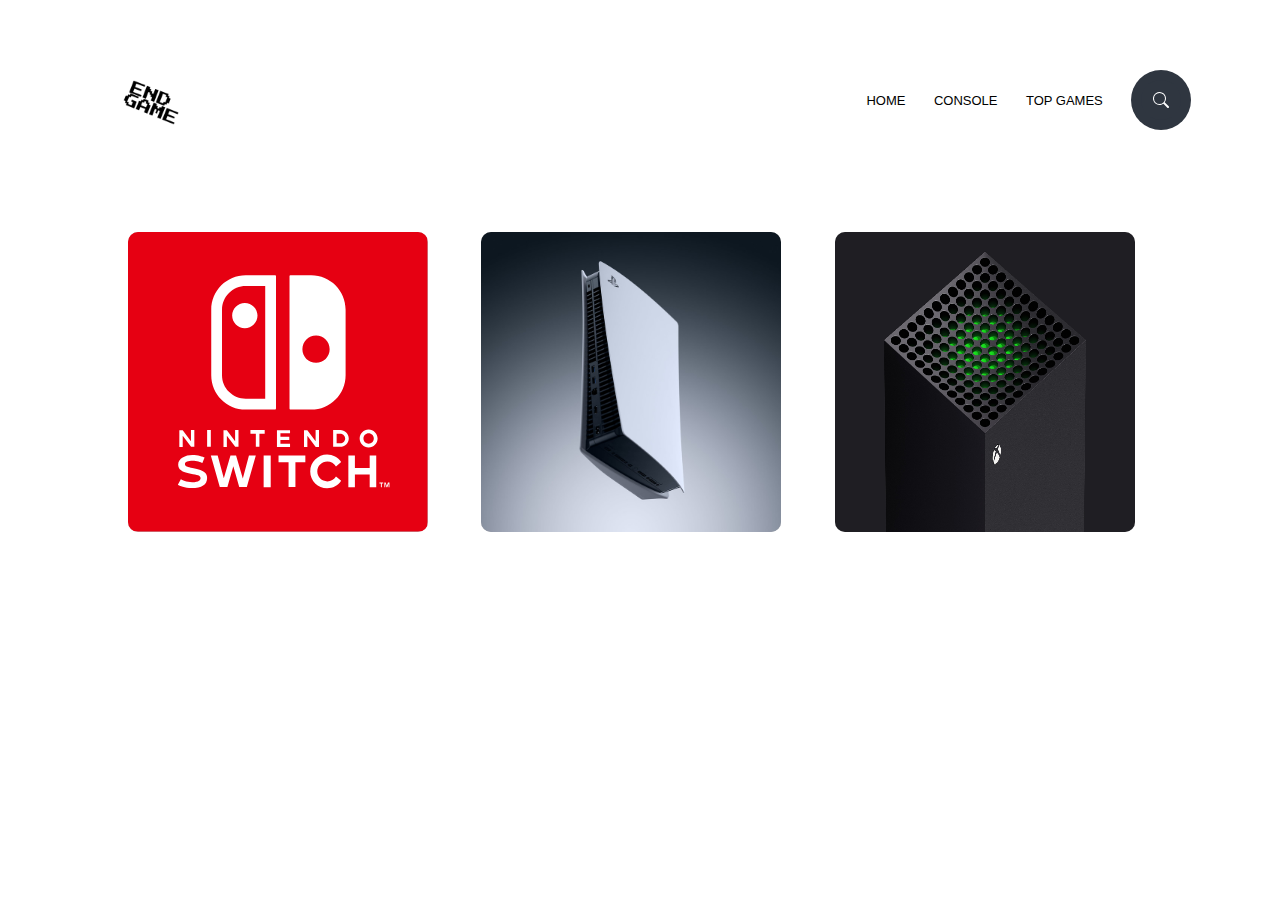
==== commit 23103f8e: "New UI" ====
--- a/Console.html
+++ b/Console.html
@@ -1,360 +1,130 @@
 <html lang="en-US">
-<head>
-  <link href="https://fonts.googleapis.com/css2?family=Poppins:wght@300&amp;display=swap" rel="stylesheet">
-  <meta name="viewport" content="width=device-width, initial-scale=1.0">
-  <meta charset="UTF-8">
-  <link rel="canonical" href="https://3samourai.github.io/End-Game/Console.html">
-	<link rel="shortcut icon" type="image/x-icon" href="favicon.ico">
-  <title>Console Finder - End Game</title>
-  	<meta name="description" content="Find Information About all New and Old Games Console in The Console Finder">
-	<meta name="keywords" content="Games, FlashCard, Steam, Video Games, GOG, PS5, Xbox, Fortnite, video games for xbox one, video games for ps4, video games for ps4">
-	<meta name="apple-mobile-web-app-title" content="End Game - Console Finder">
-	<meta name="application-name" content="End Game - Console Finder">
-	<meta id="page-meta-twitter:title" name="twitter:title" property="twitter:title" content="#EndGame">
-	<meta id="page-meta-twitter:description" name="twitter:description" property="twitter:description" content="Find Information About all New and Old Games Console">
-		</head>
-<body>
-<style>
-    body {
-	font-family: 'Poppins', sans-serif;
-}
+    <head>
+      <meta charset="UTF-8">
+       <link rel="stylesheet" href="style.css">
+       <meta name="viewport" content="width=device-width, initial-scale=1">
+       <title>End Game - Game Console Database</title>
+        <!--SEO-->
+        <link rel="canonical" href="https://3samourai.github.io/End-Game/Console.html">
+        <link rel="shortcut icon" type="image/x-icon" href="favicon.ico">
+        <meta name="description" content="End-Game - Video Game Console Data Base">
+        <meta name="apple-mobile-web-app-title" content="End Game">
+        <meta name="application-name" content="End Game">
+        <meta name="google-site-verification" content="1u_g1cG-B9VNASDMyJC4fxvvacjHmabK_TaCzDFydlw" />
+        <meta id="page-meta-twitter:title" name="twitter:title" property="twitter:title" content="#EndGame">
+        <meta id="page-meta-twitter:description" name="twitter:description" property="twitter:description" content="End-Game - Video Game Console Data Base #EndGame">
+        <!--End SEO-->
+    </head>
+   <body>
+       <section class="header-no-home">
+           <nav>
+               <a href="index.html"><img src="./img/EndGame.png"></a>
+               <div class="nav-links" id="nav-links">
+                   <!--Close Phone Menu-->
+                   <svg xmlns="http://www.w3.org/2000/svg" width="16" height="16" fill="currentColor" class="bi bi-x" viewBox="0 0 16 16" onclick="hideMenu()">
+                       <path d="M4.646 4.646a.5.5 0 0 1 .708 0L8 7.293l2.646-2.647a.5.5 0 0 1 .708.708L8.707 8l2.647 2.646a.5.5 0 0 1-.708.708L8 8.707l-2.646 2.647a.5.5 0 0 1-.708-.708L7.293 8 4.646 5.354a.5.5 0 0 1 0-.708z"/>
+                     </svg>
+                   <ul>
+                       <li><a href="./index.html">HOME</a></li>
+                       <li><a href="./Console.html">CONSOLE</a></li>
+                       <li><a href="./search.html">TOP GAMES</a></li>
+                       <li>
+                       <div class="search-box">
+                           <input type="text" id="search-txt" class="search-txt" placeholder="Search..."/>
+                           <a class="search-btn">
+                            <svg xmlns="http://www.w3.org/2000/svg" width="16" height="16" fill="white" class="bi bi-search" viewBox="0 0 16 16">
+                                <path d="M11.742 10.344a6.5 6.5 0 1 0-1.397 1.398h-.001c.03.04.062.078.098.115l3.85 3.85a1 1 0 0 0 1.415-1.414l-3.85-3.85a1.007 1.007 0 0 0-.115-.1zM12 6.5a5.5 5.5 0 1 1-11 0 5.5 5.5 0 0 1 11 0z"/>
+                              </svg>
+                           </a>
+                          </div>
+                       </li>
+                   </ul>
+                   
+               </div>
+               <!---Open Phone Menu-->
+               <svg xmlns="http://www.w3.org/2000/svg" width="16" height="16" fill="currentColor" class="bi bi-list" viewBox="0 0 16 16" onclick="showMenu()">
+                   <path fill-rule="evenodd" d="M2.5 12a.5.5 0 0 1 .5-.5h10a.5.5 0 0 1 0 1H3a.5.5 0 0 1-.5-.5zm0-4a.5.5 0 0 1 .5-.5h10a.5.5 0 0 1 0 1H3a.5.5 0 0 1-.5-.5zm0-4a.5.5 0 0 1 .5-.5h10a.5.5 0 0 1 0 1H3a.5.5 0 0 1-.5-.5z"/>
+                 </svg>
+               </nav>
+       </section>
 
-.grid-container {
-  display: grid;
-  grid-template-columns: repeat(4, 1fr);
-  grid-template-rows: 0.2fr 4fr 1fr;
-  gap: 10px 10px;
-  grid-template-areas:
-    "Header Header Header Header"
-    "body body body body"
-    "footer footer footer footer";
-}
-
-.Header { 
-	grid-area: Header; 
-	background-color: red;
-}
-
-.body { 
-    grid-area: body; 
-    margin-bottom: 170px;
-}
-
-.footer { 
-  grid-area: footer; 
-  background-color: red;
-  padding: 0.7fr;
-
-  }
-
-@media screen and (max-width: 950px) {
-.grid-container {
-       grid-template-columns: 1fr;
-      grid-template-rows: 1fr;
-      grid-template-areas:
-    "Header"
-    "body"
-    "footer";
-  }
-}
-
-/*Start header*/
-.gridHeader {
-	  display: grid;
-  grid-template-columns: repeat(3, 1fr);
-  grid-template-rows: 1fr;
-  gap: 10px 10px;
-  grid-template-areas:
-    "Menu Logo Search";
-    text-align: center; 
-
-}
-
-.menu { grid-area: Menu; }
-.logo { grid-area: Logo; }
-.search { grid-area: Search; }
-
-@media screen and (max-width: 500px) {
- .gridHeader {
-       grid-template-columns: 1fr;
-      grid-template-areas:
-    "Logo"
-    "Menu"
-    "Search";
-  }
-}
-/*End Header*/
-/*Start Body*/
-.gridBody {
-	  display: grid;
-       grid-template-columns: 1fr;
-  grid-template-rows: 1fr;
-  gap: 0px 0px;
-  grid-template-areas:
-    "Tile";
-    text-align: center; 
-
-}
-.tile { grid-area: Tile; }
-/*End Body*/
-
-/*Start Footer*/
-.gridFooter {
-	  display: grid;
-  grid-template-columns: repeat(3, 1fr);
-  grid-template-rows: 1fr;
-  gap: 0px 0px;
-  grid-template-areas:
-    "User Logo Credit";
-    text-align: center; 
-
-}
-.user { grid-area: User; }
-.credit { grid-area: Credit; }
-
-@media screen and (max-width: 500px) {
- .gridFooter {
-       grid-template-columns: 1fr;
-      grid-template-areas:
-    "User"
-    "Logo"
-    "Credit";
-  }
-}
-/*End Footer*/
-.center {
-   display: grid;
-   place-items: center;
-}
-/*Start Tile*/
-
-.gridTile {
-	  display: grid;
-  grid-template-columns: repeat(3, 1fr);
-  grid-template-rows: 1fr;
-  gap: 200px 200px;
-  text-align: center; 
-  place-items: center;
-
-  grid-template-areas:
-    "Tile1 Tile2 Tile3"
-    "Tile4 Tile5 Tile6"
-    "Tile7 Tile8 Tile9";
-}
-.tile1 { grid-area: Tile1; }
-.tile2 { grid-area: Tile2; }
-.tile3 { grid-area: Tile3; }
-.tile4 { grid-area: Tile4; }
-.tile5 { grid-area: Tile5; }
-.tile6 { grid-area: Tile6; }
-.tile7 { grid-area: Tile7; }
-.tile8 { grid-area: Tile8; }
-.tile9 { grid-area: Tile9; }
-
-@media screen and (max-width: 950px) {
- .gridtile {
-       grid-template-columns: 1fr;
-       grid-template-rows: 1fr;
-      grid-template-areas:
-    "Tile1"
-    "Tile2"
-    "Tile3"
-    "Tile4"
-    "Tile5"
-    "Tile6"
-    "Tile7" 
-    "Tile8"
-    "Tile9";
-  }
-}
-
-/*End Tile*/
-/*Start Menu*/
-@media screen and (max-height: 450px) {
-  .sidenav {padding-top: 15px;}
-  .sidenav a {font-size: 18px;}
-}
-
-.sidenav {
-  height: 100%;
-  width: 0;
-  position: fixed;
-  z-index: 1;
-  top: 0;
-  left: 0;
-  background-color: #111;
-  overflow-x: hidden;
-  transition: 0.5s;
-  padding-top: 60px;
-}
-
-.sidenav a {
-  padding: 8px 8px 8px 32px;
-  text-decoration: none;
-  font-size: 25px;
-  color: #818181;
-  display: block;
-  transition: 0.3s;
-}
-
-.sidenav a:hover {
-  color: #f1f1f1;
-}
-
-.sidenav .closebtn {
-  position: absolute;
-  top: 0;
-  right: 25px;
-  font-size: 36px;
-  margin-left: 50px;
-}
-/*End Menu*/
-
-.unselectable {
-    -webkit-touch-callout: none;
-    -webkit-user-select: none;
-    -khtml-user-select: none;
-    -moz-user-select: none;
-    -ms-user-select: none;
-    user-select: none;
-}
-
-/* The flip card container - set the width and height to whatever you want. We have added the border property to demonstrate that the flip itself goes out of the box on hover (remove perspective if you don't want the 3D effect */
-.flip-card {
-  background-color: transparent;
-  width: 300px;
-  height: 200px;
-  perspective: 1000px; /* Remove this if you don't want the 3D effect */
-}
-
-/* This container is needed to position the front and back side */
-.flip-card-inner {
-  position: relative;
-  width: 100%;
-  height: 100%;
-  text-align: center;
-  transition: transform 0.8s;
-  transform-style: preserve-3d;
-}
-
-/* Do an horizontal flip when you move the mouse over the flip box container */
-.flip-card:hover .flip-card-inner {
-  transform: rotateY(180deg);
-}
-
-/* Position the front and back side */
-.flip-card-front, .flip-card-back {
-  position: absolute;
-  width: 100%;
-  height: 150%;
-  -webkit-backface-visibility: hidden; /* Safari */
-  backface-visibility: hidden;
-}
-/* Style the front side (fallback if image is missing) */
-.flip-card-front {
-  background-color: #bbb;
-  color: black;
-}
-/* Style the back side */
-.flip-card-back {
-background-color: #2980b9;
-  color: white;
-  transform: rotateY(180deg);
-} 
-</style>
-<div class="grid-container">
-    <div class="Header">
-        <header class="gridHeader">
-            <a class="menu"><span onclick="openNav()" style="font-size: 20px;" class="unselectable">&#9776; Menu </span>
-        </a>
-            <a class="logo" href="https://3samourai.github.io/End-Game/">#End-Game</a>
-            <form class="search" action="/End-Game/search.html">
-          <input style="width: 150px;"
-          type="text" placeholder="Search.." name="search">
-              </form>
-      </header>
-      <div id="mySidenav" class="sidenav">
-        <a href="javascript:void(0)" class="closebtn" onclick="closeNav()">&times;</a>
-          <a href="./index.html">Home</a>
-        <a href="./Console.html">Console</a>
-        <a href="./TopGames.html">Top Games</a>
-       </div>
-    </div>
-    <div class="body">
-        <div class="gridBody">
-            <div class="tile">
-                <h1 class="center"><bold>New Video Game Consoles</bold></h1>
-                <hr class="rounded"/>
-          <div class="gridTile "> 
-            <div class="flip-card tile1">
-                <div class="flip-card-inner roundedImage">
+   <section class="game">
+       <div class="row">
+           <div class="game-col">
+            <div class="flip-card">
+                <div class="flip-card-inner">
                   <div class="flip-card-front">
-                    <img id=oneIMG alt="Loading" style="width:300px;height:300px;" src="icon/ps5.jpg">
+                    <img id=oneIMG alt="Nintendo Switch" style="width:300px;height:300px;" src="./img/switch.svg">
                   </div>
-                  <div class="flip-card-back" id="oneText">
-                 <h1 style="font-size: 25px;">PS5</h1>
-                 <p>11/12/20</p>
-                 <p>Descrption:</p>
-                    <p style="font-size: 12px;">The PlayStation 5 has a SDD customized for high-speed data streaming. It has a custom AMD GPU capable of ray tracing, 4K resolution display at up to 120 frames per second, 3D audio effects, and backward compatibility with most PlayStation 4.      
-                    <p>Editor:Sony</p>
-
+                  <div class="flip-card-back" id="oneDiv">
+                    <h1>Nintendo Switch</h1> 
+                    <p>Release Date: 2017-03-03</p>
+                    <p>
+                      The Switch is a hybrid console, 
+                      which means that the player can either connect it to a television or use it by itself as a handheld gaming device. 
+                      It uses controllers called Joy-con, which attach to both sides of the console when it is in handheld mode. 
+                      They are attached to a grip when in television mode.
+                    </p>
                   </div>
                 </div>
               </div>
-              <div class="flip-card tile2">
-                <div class="flip-card-inner roundedImage">
+           </div>
+           <div class="game-col">
+               <div class="game-col">
+                <div class="flip-card">
+                    <div class="flip-card-inner">
+                      <div class="flip-card-front">
+                        <img id=twoIMG alt="PlayStation 5" style="width:300px;height:300px;" src="./img/ps5.jpg">
+                      </div>
+                      <div class="flip-card-back" id="twoDiv"> 
+                        <h1>Playstation 5</h1>
+                        <p>Release Date: 2020-11-12</p>
+                        <p>
+                          PlayStation 5 (also known by the abbreviated name PS5) is the fifth home video game console made by Sony. 
+                          The PlayStation 4 games work with it. There are two versions of the console, one with a Blu-ray optical disc drive that costs $500. The second version costs $400 and does not have the disc drive.
+                        </p>
+                      </div>
+                    </div>
+                  </div>
+               </div>
+           </div>
+           <div class="game-col">
+            <div class="flip-card">
+                <div class="flip-card-inner">
                   <div class="flip-card-front">
-                    <img id=twoIMG alt="Loading" style="width:300px;height:300px;" src="icon/xsx.jpg">
+                    <img id=threeIMG alt="Loading" style="width:300px;height:300px;" src="./img/xsx.jpg">
                   </div>
-                  <div class="flip-card-back" id="twoText">
-                    <h1 style="font-size: 25px;">Xbox Series X</h1>
-                    <p>11/10/20</p>
-                    <p>Descrption:</p>
-                    <p style="font-size: 12px;">Microsoft is prioritizing hardware performance, including support for higher display resolutions (up to 8K resolution) along with frame rates, real-time ray tracing, and use of a high-speed solid-state drive to reduce loading times.</p>
-                          <p>Editor: Microsoft</p>
+                  <div class="flip-card-back" id="threeDiv">
+                    <h1>Xbox Serie X</h1> 
+                    <p>Release Date: 2020-11-10</p>
+                    <p>
+                      Xbox head Phil Spencer stated that Microsoft was prioritizing high frame rates and faster load times as a priority over higher resolutions, 
+                      which the Series X achieves via the better-matched capabilities of the CPU and GPU.
+                    </p>
                   </div>
                 </div>
               </div>
-              <div class="flip-card tile3">
-                <div class="flip-card-inner roundedImage">
-                  <div class="flip-card-front">
-                    <img id=treeIMG alt="Loading" style="width:300px;height:300px;" src="icon/switch.svg">
-                  </div>
-                  <div class="flip-card-back" id="treeText">
-                    <h1 style="font-size: 25px;">Nintendo Switch</h1>
-                    <p>3/3/17</p>
-                    <p>Descrption:</p>
-                    <p style="font-size: 12px;">The Nintendo Switch is a hybrid video game console, consisting of a console unit, a dock, and two Joy-Con controllers. Although it is a hybrid console, Nintendo classifies it as "a home console that you can take with you on the go".</p>
-                          <p>Editor: Nintendo</p>
-              
-                  </div>
-                </div>
-              </div>
-            </div>
-            </div>
-            
-            </div>
-         
-            </div>
-            <div class="footer">
-                <footer class="gridFooter">
-                     <a class="user" href="https://github.com/3Samourai/">Create by 3Samourai</a>
-                     <a href="https://github.com/3Samourai/End-Game/" class="logo" style="
-              background: rgba(255,255,255,0);"><img src="https://raw.githubusercontent.com/3Samourai/End-Game/main/GitHub-Mark-64px.png" alt="Github" style="
-              padding-top: 5px;"/></a>
-                    <a class="credit" href="https://opencritic.com/">Image, Reviews and Description are provided by OpenCritic.</a>
-            </div>
-</div>
-		<a href="https://github.com/3Samourai/End-Game/" class="github-corner" aria-label="View source on GitHub"><svg width="80" height="80" viewBox="0 0 250 250" style="fill:#151513; color:#fff; position: absolute; top: 0; border: 0; right: 0;" aria-hidden="true"><path d="M0,0 L115,115 L130,115 L142,142 L250,250 L250,0 Z"></path><path d="M128.3,109.0 C113.8,99.7 119.0,89.6 119.0,89.6 C122.0,82.7 120.5,78.6 120.5,78.6 C119.2,72.0 123.4,76.3 123.4,76.3 C127.3,80.9 125.5,87.3 125.5,87.3 C122.9,97.6 130.6,101.9 134.4,103.2" fill="currentColor" style="transform-origin: 130px 106px;" class="octo-arm"></path><path d="M115.0,115.0 C114.9,115.1 118.7,116.5 119.8,115.4 L133.7,101.6 C136.9,99.2 139.9,98.4 142.2,98.6 C133.8,88.0 127.5,74.4 143.8,58.0 C148.5,53.4 154.0,51.2 159.7,51.0 C160.3,49.4 163.2,43.6 171.4,40.1 C171.4,40.1 176.1,42.5 178.8,56.2 C183.1,58.6 187.2,61.8 190.9,65.4 C194.5,69.0 197.7,73.2 200.1,77.6 C213.8,80.2 216.3,84.9 216.3,84.9 C212.7,93.1 206.9,96.0 205.4,96.6 C205.1,102.4 203.0,107.8 198.3,112.5 C181.9,128.9 168.3,122.5 157.7,114.1 C157.9,116.9 156.7,120.9 152.7,124.9 L141.0,136.5 C139.8,137.7 141.6,141.9 141.8,141.8 Z" fill="currentColor" class="octo-body"></path></svg></a><style>.github-corner:hover .octo-arm{animation:octocat-wave 560ms ease-in-out}@keyframes octocat-wave{0%,100%{transform:rotate(0)}20%,60%{transform:rotate(-25deg)}40%,80%{transform:rotate(10deg)}}@media (max-width:500px){.github-corner:hover .octo-arm{animation:none}.github-corner .octo-arm{animation:octocat-wave 560ms ease-in-out}}</style>
-<script>
- function openNav() {
-    document.getElementById("mySidenav").style.width = "250px";
-    document.getElementById("main").style.marginLeft = "250px";
-  }
-  
-  function closeNav() {
-    document.getElementById("mySidenav").style.width = "0";
-    document.getElementById("main").style.marginLeft = "0";
-  } 
-</script>
-</body>
+           </div>
+           </div>
+       </div>
+   </section>
+       <!-----Javascript for Toggle Menu----->
+       <script>
+           var menu = document.getElementById("nav-links");
+           function showMenu() {
+               menu.style.right = "0";
+           }
+           function hideMenu() {
+               menu.style.right = "-200px";
+           }
+       </script>
+       <script>
+        document.getElementById("search-txt").addEventListener("keyup", function(event) {
+            event.preventDefault();
+            if (event.keyCode === 13) {
+                document.location.href="./search.html?search="+document.getElementById("search-txt").value; 
+            }
+        });
+    </script>
+   </body>
+</html>
--- a/style.css
+++ b/style.css
@@ -0,0 +1,285 @@
+* {
+    margin: 0;
+    padding: 0;
+    font-family: Arial, Helvetica, sans-serif;
+}
+
+body{
+    background-image: url(https://raw.githubusercontent.com/3Samourai/End-Game/main/game.svg);
+    background-repeat: no-repeat;
+    background-attachment: fixed;
+    background-position: right; 
+}
+
+.header {
+    height: 100%;
+    position: relative;
+}
+.header-no-home {
+    position: relative;
+}
+nav {
+    display: flex;
+    padding: 2% 6%;
+    justify-content: space-between;
+    align-items: center;
+}
+nav img {
+    width: 150px;
+}
+.nav-links {
+    flex: 1;
+    text-align: right;
+}
+.nav-links ul li {
+    list-style: none;
+    display: inline-block;
+    padding: 8px 12px;
+    position: relative;
+}
+.nav-links ul li::after {
+    content: '';
+    width: 0%;
+    height: 2px;
+    background: #f44336;
+    display: block;
+    margin: auto;
+    transition: 0.5s;
+}
+.nav-links ul li:hover:after {
+    width: 100%;
+}
+.nav-links ul li a{
+    color: #000000;
+    text-decoration: none;
+    font-size: 13px;
+}
+nav .bi-x, .bi-list {
+    display: none;
+}
+.text-box {
+    width: 90%;
+    color: #000000;
+    position: absolute;
+    top: 50%;
+    left: 50%;
+    transform: translate(-50%,-50%);
+    text-align: center;
+}
+.text-box h1 {
+    font-size: 62px;
+}
+.text-box p {
+    margin: 10px 0 40px;
+    font-size: 14px;
+    color: #000000;
+}
+.hero-btn {
+    display: inline-block;
+    text-decoration: none;
+    color: #000000;
+    border: 1px solid rgb(0, 0, 0);
+    padding: 12px 34px;
+    font-size: 13px;
+    background: transparent;
+    position: relative;
+    cursor: pointer;
+}
+/*Search Button*/
+.search-box {
+    background: #2f3640;
+    height: 40px;
+    border-radius: 40px;
+    padding: 10px;
+    display: flex;
+    justify-content: center;
+    align-items: center;
+   }
+   
+   .search-box:hover > .search-txt {
+    width: 240px;
+    padding: 0 6px;
+   }
+   
+   .bsearch-box:hover > .search-btn {
+    background: white;
+    color: black;
+   }
+   
+   .search-btn {
+    color: #e84118;
+    float: right;
+    width: 40px;
+    height: 40px;
+    border-radius: 50%;
+    background: #2f3640;
+    display: flex;
+    justify-content: center;
+    align-items: center;
+    transition: 0.4s;
+    color: white;
+    cursor: pointer;
+   }
+   
+   .search-btn > i {
+    font-size: 30px;
+   }
+   
+   .search-txt {
+    border: none;
+    background: none;
+    outline: none;
+    float: left;
+    padding: 0;
+    color: white;
+    font-size: 16px;
+    transition: 0.4s;
+    line-height: 40px;
+    width: 0px;
+    font-weight: bold;
+   }
+/*Home Search Box*/
+.main-search-box {
+    background: #2f3640;
+    height: 40px;
+    border-radius: 40px;
+    padding: 10px;
+    width: 60%;
+    margin: 0 auto;
+   }
+   .main-search-txt {
+    border: none;
+    background: #2f3640;
+    outline: none;
+    float: left;
+    color: white;
+    font-size: 16px;
+    transition: 0.4s;
+    line-height: 40px;
+    padding: 0 6px;
+    font-weight: bold;
+   }
+
+
+/*Phone Home*/
+@media(max-width:700px) {
+    .nav-links ul li {
+        display: block;
+    }
+    .nav-links {
+        position: fixed;
+        background: #f44336;
+        height: 100vh;
+        width: 200px;
+        top:0;
+        right: -200px;
+        text-align: center;
+        z-index: 2;
+        transition: 1s;
+    }
+    .nav-links ul {
+        padding: 30px;
+    }
+    nav .bi {
+        display: block;
+        color: #000000;
+        margin: 10px;
+        width: 22px;
+        height: 22px;
+        cursor: pointer;
+    }
+    .text-box h1 {
+        font-size: 20px;
+    }
+    .search-box {
+        display: none;
+    }
+}
+
+/*Game*/
+
+.game {
+    width: 80%;
+    margin: auto;
+    text-align: center;
+    padding-top: 10px;
+    margin-bottom: 5%;
+}
+
+.game-col {
+    flex-basis: 31%;
+    border-radius: 10px;
+    margin-bottom: 5%;
+    text-align: left;
+}
+.game-col img {
+    width: 100%;
+    height: 70%;
+    border-radius: 10px;
+}
+.game-col p {
+    padding: 0;
+}
+.game-col h3 {
+    margin-top: 16px;
+    margin-bottom: 15px;
+    text-align: left;
+}
+
+.row {
+    margin-top: 2%;
+    display: flex;
+    justify-content: space-between;
+}
+@media(max-width: 700px) {
+    .row{
+        flex-direction: column;
+        padding-bottom: 5px;
+    }
+    .row div{
+        margin-bottom: 55px;
+    }
+}
+
+.flip-card {
+    background-color: transparent;
+    width: 300px;
+    height: 200px;
+    perspective: 1000px; 
+  }
+  
+  .flip-card-inner {
+    position: relative;
+    width: 100%;
+    height: 100%;
+    text-align: center;
+    transition: transform 0.8s;
+    transform-style: preserve-3d;
+  }
+  
+  .flip-card:hover .flip-card-inner {
+    transform: rotateY(180deg);
+  }
+  
+  .flip-card-front, .flip-card-back {
+    position: absolute;
+    width: 100%;
+    height: 150%;
+    -webkit-backface-visibility: hidden; /* Safari */
+    backface-visibility: hidden;
+    border-radius: 10px;
+  }
+
+  .flip-card-front {
+    background-color: #bbb;
+    color: black;
+  }
+
+  .flip-card-back {
+  background-color: #e84118;
+    color: white;
+    transform: rotateY(180deg);
+  } 
+.flip-card-back > * {
+    margin: 20px;
+}
